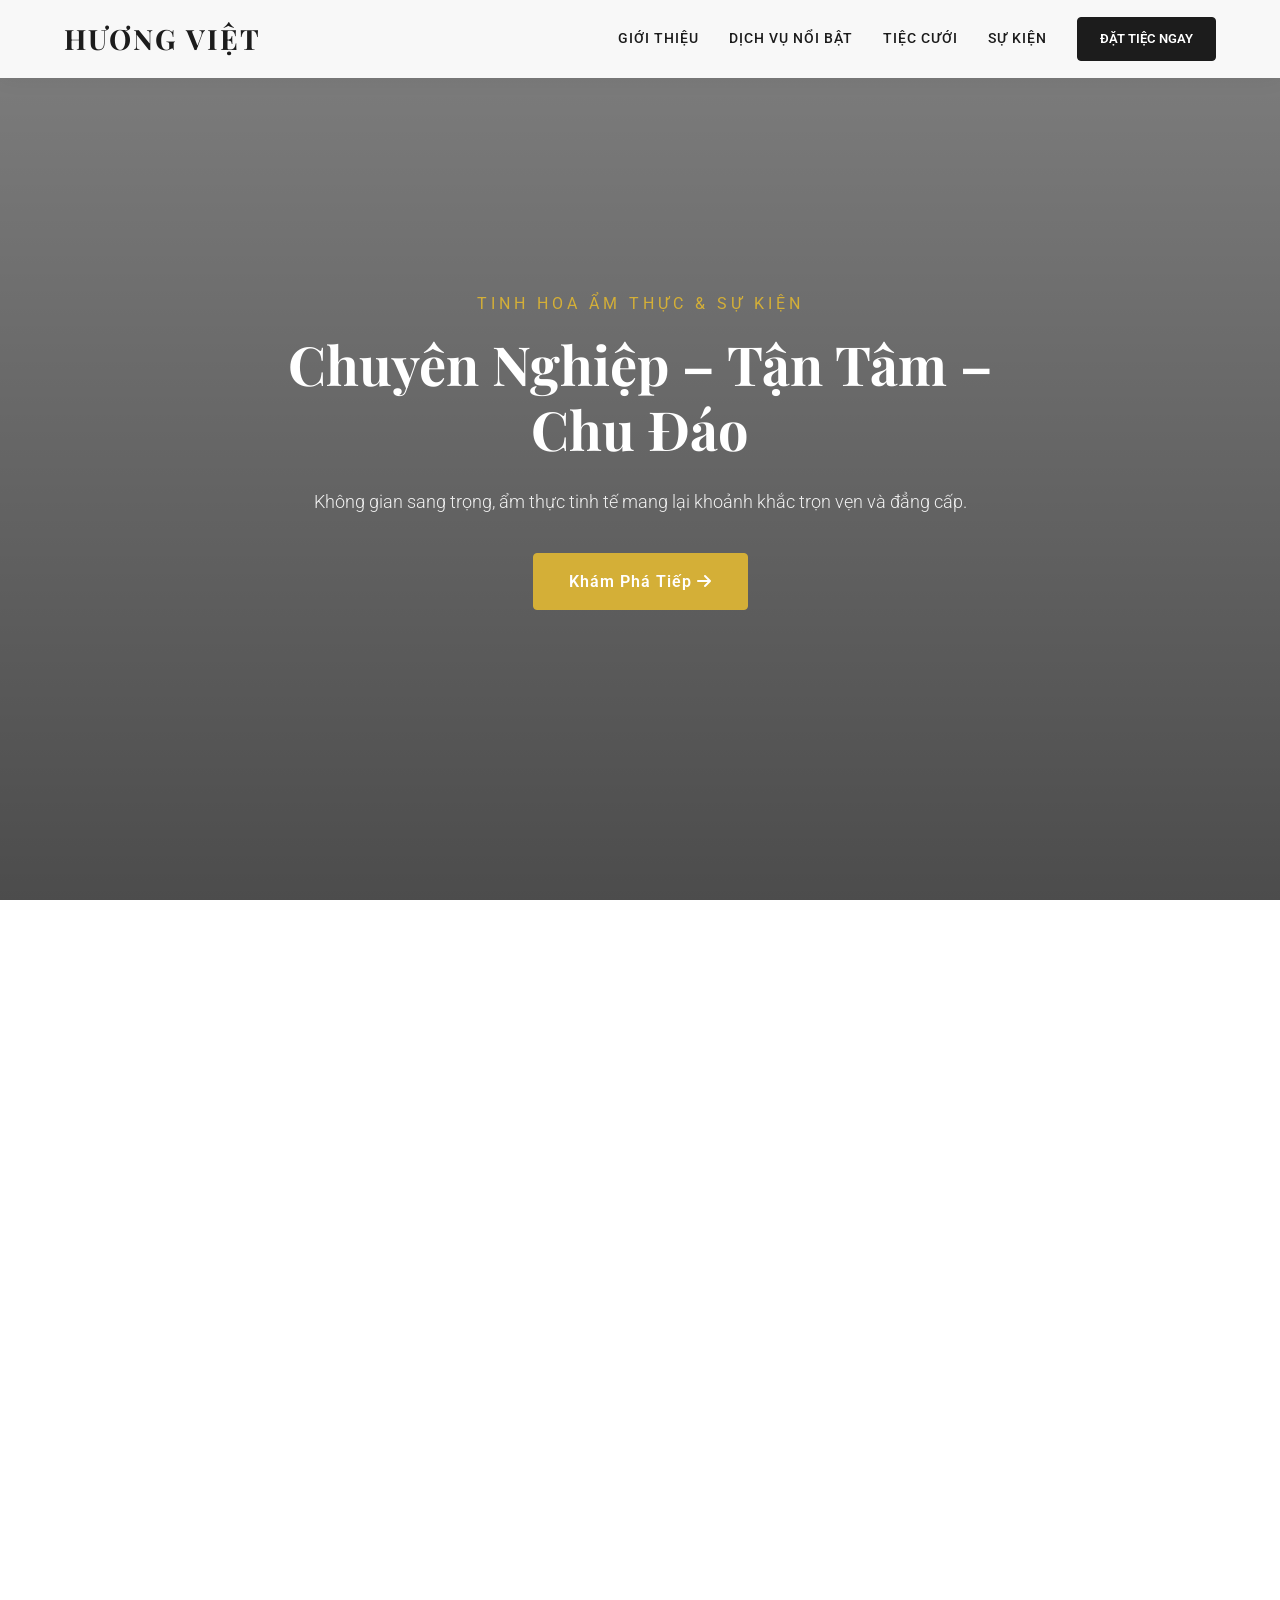
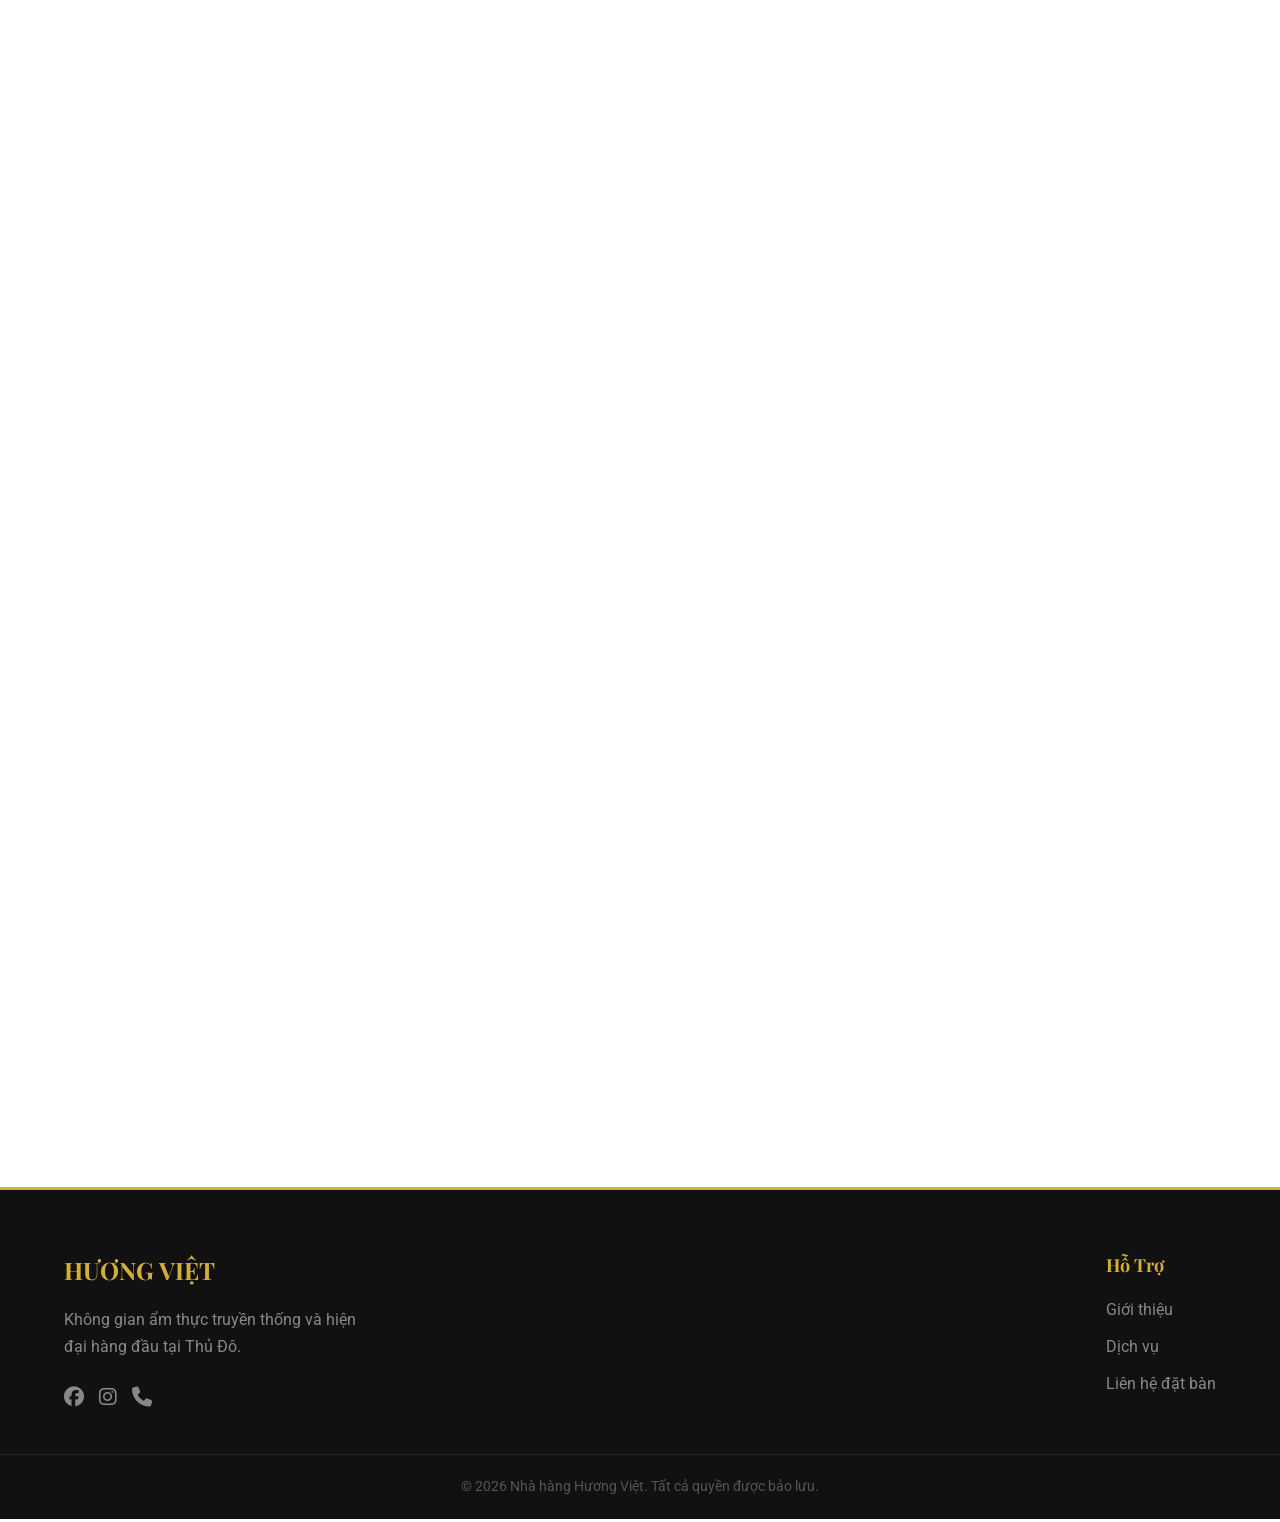
==== index.html @ 0b4b7691 "first commit" ====
<!DOCTYPE html>
<html lang="vi">
<head>
    <meta charset="UTF-8">
    <meta name="viewport" content="width=device-width, initial-scale=1.0">
    <title>Nhà Hàng Hương Việt – 22 Đỗ Đức Dục</title>
    <link rel="preconnect" href="https://fonts.googleapis.com">
    <link rel="preconnect" href="https://fonts.gstatic.com" crossorigin>
    <link href="https://fonts.googleapis.com/css2?family=Playfair+Display:ital,wght@0,400..900;1,400..900&family=Roboto:wght@300;400;500;700&display=swap" rel="stylesheet">
    <link rel="stylesheet" href="https://cdnjs.cloudflare.com/ajax/libs/font-awesome/6.4.0/css/all.min.css">
    <link rel="stylesheet" href="style.css">
</head>
<body>

    <header class="header">
        <div class="container nav-container">
            <div class="logo">
                <a href="#">HƯƠNG VIỆT</a>
            </div>
            
            <div class="menu-toggle" id="mobile-menu">
                <span class="bar"></span>
                <span class="bar"></span>
                <span class="bar"></span>
            </div>

            <nav class="navbar">
                <a href="#gioi-thieu" class="nav-link">GIỚI THIỆU</a>
                <a href="#dich-vu" class="nav-link">DỊCH VỤ NỔI BẬT</a>
                <a href="#dich-vu" class="nav-link">TIỆC CƯỚI</a>
                <a href="#dich-vu" class="nav-link">SỰ KIỆN</a>
                <a href="#lien-he" class="btn-nav">ĐẶT TIỆC NGAY</a>
            </nav>
        </div>
    </header>

    <section class="hero">
        <div class="hero-bg"></div> <div class="hero-overlay"></div>
        <div class="hero-content">
            <span class="hero-subtitle">Tinh Hoa Ẩm Thực & Sự Kiện</span>
            <h1 class="hero-title">Chuyên Nghiệp – Tận Tâm – Chu Đáo</h1>
            <p class="hero-desc">Không gian sang trọng, ẩm thực tinh tế mang lại khoảnh khắc trọn vẹn và đẳng cấp.</p>
            <a href="#lien-he" class="btn-premium">Khám Phá Tiếp <i class="fa-solid fa-arrow-right"></i></a>
        </div>
    </section>

    <section id="gioi-thieu" class="about section-padding reveal">
        <div class="container">
            <div class="about-wrapper">
                <div class="about-text">
                    <span class="section-tag">Về Chúng Tôi</span>
                    <h2>Nhà Hàng Hương Việt – 22 Đỗ Đức Dục</h2>
                    <div class="gold-divider"></div>
                    <p class="highlight-text">Với không gian sang trọng, ẩm thực tinh tế và dịch vụ chuyên nghiệp, Hương Việt là điểm đến lý tưởng cho những buổi tiệc cưới, sự kiện và hội nghị tại Hà Nội.</p>
                    <p>Chúng tôi mang đến không chỉ một bữa tiệc, mà là khoảnh khắc trọn vẹn, đẳng cấp và đáng nhớ. Hơn 5.000.000 khách hàng đã lựa chọn và hài lòng với dịch vụ tổ chức tiệc của chúng tôi.</p>
                </div>
                <div class="about-stats">
                    <div class="stat-box">
                        <h3>15+</h3>
                        <p>Năm Kinh Nghiệm</p>
                    </div>
                    <div class="stat-box">
                        <h3>5M+</h3>
                        <p>Khách Hàng Tin Tưởng</p>
                    </div>
                </div>
            </div>
        </div>
    </section>

    <section id="dich-vu" class="services section-padding reveal bg-light">
        <div class="container">
            <div class="section-header text-center">
                <span class="section-tag">Dịch vụ đẳng cấp</span>
                <h2>Dịch Vụ Nổi Bật Tại Hương Việt</h2>
                <div class="gold-divider center"></div>
            </div>

            <div class="services-grid">
                <div class="service-card">
                    <div class="card-icon"><i class="fa-solid fa-heart"></i></div>
                    <h3>TIỆC CƯỚI</h3>
                    <p>Không gian lãng mạn, trang trí sáng tạo theo xu hướng mới nhất năm 2025 cùng thực đơn phong phú làm hài lòng mọi vị khách khó tính.</p>
                </div>
                <div class="service-card">
                    <div class="card-icon"><i class="fa-solid fa-building"></i></div>
                    <h3>SỰ KIỆN HỘI NGHỊ</h3>
                    <p>Giải pháp toàn diện cho doanh nghiệp khi lựa chọn địa điểm tổ chức hội thảo, lễ ký kết, ra mắt sản phẩm hay các buổi gặp gỡ khách hàng.</p>
                </div>
                <div class="service-card">
                    <div class="card-icon"><i class="fa-solid fa-wine-glass"></i></div>
                    <h3>TIỆC CÔNG TY</h3>
                    <p>Không gian sang trọng, sức chứa linh hoạt cho tiệc tất niên, gala dinner, sinh nhật công ty hay kỷ niệm thành lập gắn kết tập thể.</p>
                </div>
                <div class="service-card">
                    <div class="card-icon"><i class="fa-solid fa-cake-candles"></i></div>
                    <h3>TIỆC SINH NHẬT</h3>
                    <p>Thiết kế phong cách riêng từ ấm cúng lãng mạn đến hoành tráng náo nhiệt, mang lại trải nghiệm vui vẻ trọn vẹn.</p>
                </div>
            </div>
        </div>
    </section>

    <section id="lien-he" class="contact section-padding reveal">
        <div class="container">
            <div class="contact-box">
                <div class="contact-info">
                    <h2>Liên Hệ Đặt Tiệc</h2>
                    <p>Hãy để lại thông tin, đội ngũ tư vấn viên của Hương Việt sẽ liên hệ lại với bạn trong vòng 5 phút để báo giá và thiết kế menu mẫu.</p>
                    <div class="info-item">
                        <i class="fa-solid fa-location-dot"></i>
                        <span>22 Đỗ Đức Dục, Mễ Trì, Từ Liêm, Hà Nội</span>
                    </div>
                    <div class="info-item">
                        <i class="fa-solid fa-phone"></i>
                        <span>0903 330 113 - 0903 303 115</span>
                    </div>
                </div>
                
                <div class="contact-form-container">
                    <form id="booking-sheet-form">
                        <div class="form-group">
                            <input type="text" id="HoTen" name="HoTen" required placeholder=" ">
                            <label for="HoTen">Họ và Tên *</label>
                        </div>
                        <div class="form-group">
                            <input type="tel" id="SoDienThoai" name="SoDienThoai" required placeholder=" ">
                            <label for="SoDienThoai">Số điện thoại *</label>
                        </div>
                        <div class="form-group">
                            <input type="email" id="Email" name="Email" placeholder=" ">
                            <label for="Email">Email liên hệ</label>
                        </div>
                        <div class="form-group">
                            <textarea id="NoiDung" name="NoiDung" rows="3" required placeholder=" "></textarea>
                            <label for="NoiDung">Nhu cầu của bạn (Loại tiệc, Số khách...)</label>
                        </div>
                        <button type="submit" class="btn-submit" id="submit-btn">
                            <span>GỬI THÔNG TIN NGAY</span>
                        </button>
                    </form>
                </div>
            </div>
        </div>
    </section>

    <footer class="footer">
        <div class="container footer-grid">
            <div class="footer-brand">
                <h3>HƯƠNG VIỆT</h3>
                <p>Không gian ẩm thực truyền thống và hiện đại hàng đầu tại Thủ Đô.</p>
                <div class="social-icons">
                    <a href="#"><i class="fa-brands fa-facebook"></i></a>
                    <a href="#"><i class="fa-brands fa-instagram"></i></a>
                    <a href="#"><i class="fa-solid fa-phone"></i></a>
                </div>
            </div>
            <div class="footer-links">
                <h4>Hỗ Trợ</h4>
                <a href="#gioi-thieu">Giới thiệu</a>
                <a href="#dich-vu">Dịch vụ</a>
                <a href="#lien-he">Liên hệ đặt bàn</a>
            </div>
        </div>
        <div class="footer-bottom text-center">
            <p>© 2026 Nhà hàng Hương Việt. Tất cả quyền được bảo lưu.</p>
        </div>
    </footer>

    <script src="script.js"></script>
</body>
</html>
---- style.css ----
/* --- Quy chuẩn biến và reset --- */
:root {
    --gold: #d4af37;
    --gold-hover: #b5952f;
    --dark: #1c1c1c;
    --dark-light: #2d2d2d;
    --gray: #666;
    --light: #fdfbf7;
    --white: #ffffff;
    --transition: all 0.4s cubic-bezier(0.25, 1, 0.5, 1);
}

* {
    margin: 0;
    padding: 0;
    box-sizing: border-box;
}

body {
    font-family: 'Roboto', sans-serif;
    color: var(--dark);
    background-color: var(--white);
    line-height: 1.7;
    overflow-x: hidden;
}

html {
    scroll-behavior: smooth;
}

h1, h2, h3, h4, .logo a {
    font-family: 'Playfair Display', serif;
    font-weight: 700;
}

.container {
    max-width: 1200px;
    margin: 0 auto;
    padding: 0 24px;
}

.section-padding { padding: 90px 0; }
.text-center { text-align: center; }
.bg-light { background-color: var(--light); }

/* --- Hiệu ứng cuộn trang mượt mà (Scroll Reveal) --- */
.reveal {
    opacity: 0;
    transform: translateY(40px);
    transition: var(--transition);
}

.reveal.active {
    opacity: 1;
    transform: translateY(0);
}

/* --- Thanh Header / Navigation --- */
.header {
    position: fixed;
    top: 0;
    left: 0;
    width: 100%;
    z-index: 1000;
    background-color: rgba(255, 255, 255, 0.95);
    box-shadow: 0 2px 20px rgba(0,0,0,0.05);
    transition: var(--transition);
    backdrop-filter: blur(5px);
}

.nav-container {
    display: flex;
    justify-content: space-between;
    align-items: center;
    padding: 15px 24px;
}

.logo a {
    font-size: 28px;
    color: var(--dark);
    text-decoration: none;
    letter-spacing: 2px;
}

.navbar {
    display: flex;
    align-items: center;
    gap: 30px;
}

.nav-link {
    text-decoration: none;
    color: var(--dark);
    font-size: 14px;
    font-weight: 500;
    letter-spacing: 1px;
    position: relative;
    padding: 5px 0;
    transition: var(--transition);
}

.nav-link::after {
    content: '';
    position: absolute;
    bottom: 0;
    left: 0;
    width: 0;
    height: 2px;
    background-color: var(--gold);
    transition: var(--transition);
}

.nav-link:hover { color: var(--gold); }
.nav-link:hover::after { width: 100%; }

.btn-nav {
    text-decoration: none;
    background-color: var(--dark);
    color: var(--white);
    padding: 10px 22px;
    font-size: 13px;
    font-weight: 600;
    border-radius: 4px;
    transition: var(--transition);
    border: 1px solid var(--dark);
}

.btn-nav:hover {
    background-color: transparent;
    color: var(--dark);
    border-color: var(--dark);
}

.menu-toggle {
    display: none;
    cursor: pointer;
}

.menu-toggle .bar {
    display: block;
    width: 25px;
    height: 3px;
    margin: 5px auto;
    transition: var(--transition);
    background-color: var(--dark);
}

/* --- Hero Banner & Hiệu ứng Zoom mặc định trên Desktop --- */
.hero {
    position: relative;
    height: 100vh;
    display: flex;
    align-items: center;
    justify-content: center;
    text-align: center;
    color: var(--white);
    overflow: hidden;
}

.hero-bg {
    position: absolute;
    top: 0; left: 0; width: 100%; height: 100%;
    background-image: url('https://images.unsplash.com/photo-1544025162-d76694265947?auto=format&fit=crop&w=1920&q=80');
    background-size: cover;
    background-position: center;
    z-index: -2;
}

.hero-overlay {
    position: absolute;
    top: 0; left: 0; width: 100%; height: 100%;
    background: linear-gradient(to bottom, rgba(0,0,0,0.5), rgba(0,0,0,0.7));
    z-index: -1;
}

.hero-content {
    max-width: 800px;
    padding: 0 20px;
}

.hero-subtitle {
    font-size: 16px;
    text-transform: uppercase;
    letter-spacing: 4px;
    color: var(--gold);
    display: inline-block;
    margin-bottom: 15px;
}

.hero-title {
    font-size: 54px;
    margin-bottom: 25px;
    line-height: 1.2;
}

.hero-desc {
    font-size: 18px;
    font-weight: 300;
    margin-bottom: 35px;
    opacity: 0.9;
}

.btn-premium {
    display: inline-block;
    padding: 14px 35px;
    background-color: var(--gold);
    color: var(--white);
    text-decoration: none;
    font-weight: 600;
    letter-spacing: 1px;
    border-radius: 4px;
    transition: var(--transition);
    border: 1px solid var(--gold);
}

.btn-premium:hover {
    background-color: transparent;
    color: var(--gold);
    transform: translateY(-3px);
}

/* --- Các thành phần trang trí chung --- */
.section-tag {
    font-size: 13px;
    color: var(--gold);
    text-transform: uppercase;
    letter-spacing: 3px;
    font-weight: 600;
    display: block;
    margin-bottom: 10px;
}

.gold-divider {
    width: 60px;
    height: 3px;
    background-color: var(--gold);
    margin: 20px 0;
}

.gold-divider.center { margin: 20px auto; }

/* --- Section Giới Thiệu (About) --- */
.about-wrapper {
    display: flex;
    align-items: center;
    gap: 60px;
}

.about-text { flex: 1; }
.about-text h2 { font-size: 38px; color: var(--dark); }
.highlight-text { font-size: 18px; font-weight: 500; color: var(--dark-light); margin-bottom: 15px; }

.about-stats {
    display: flex;
    gap: 30px;
}

.stat-box {
    background-color: var(--light);
    border: 1px solid rgba(212,175,55,0.2);
    padding: 40px 30px;
    text-align: center;
    border-radius: 4px;
    min-width: 180px;
    transition: var(--transition);
}

.stat-box:hover {
    border-color: var(--gold);
    background-color: var(--white);
    box-shadow: 0 10px 30px rgba(0,0,0,0.05);
}

.stat-box h3 { font-size: 45px; color: var(--gold); margin-bottom: 5px; }

/* --- Section Dịch vụ (Services) --- */
.services-grid {
    display: grid;
    grid-template-columns: repeat(auto-fit, minmax(260px, 1fr));
    gap: 30px;
    margin-top: 50px;
}

.service-card {
    background-color: var(--white);
    padding: 40px 30px;
    border-radius: 6px;
    box-shadow: 0 5px 20px rgba(0,0,0,0.02);
    border: 1px solid #f1f1f1;
    transition: var(--transition);
    position: relative;
    top: 0;
}

.service-card:hover {
    top: -10px;
    box-shadow: 0 15px 40px rgba(0,0,0,0.08);
    border-color: rgba(212,175,55,0.3);
}

.card-icon {
    font-size: 35px;
    color: var(--gold);
    margin-bottom: 20px;
}

.service-card h3 { font-size: 20px; margin-bottom: 15px; letter-spacing: 1px; }
.service-card p { color: var(--gray); font-size: 15px; }

/* --- Section Liên Hệ & Form Form Đẹp --- */
.contact-box {
    display: grid;
    grid-template-columns: 1fr 1.2fr;
    background-color: var(--dark);
    color: var(--white);
    border-radius: 8px;
    overflow: hidden;
    box-shadow: 0 20px 50px rgba(0,0,0,0.15);
}

.contact-info {
    padding: 60px;
    background-image: linear-gradient(135deg, rgba(0,0,0,0.2), rgba(0,0,0,0.4));
    border-right: 1px solid rgba(255,255,255,0.05);
}

.contact-info h2 { font-size: 36px; margin-bottom: 20px; color: var(--gold); }
.contact-info p { color: #ccc; margin-bottom: 40px; }

.info-item {
    display: flex;
    align-items: center;
    gap: 20px;
    margin-bottom: 25px;
}

.info-item i { font-size: 20px; color: var(--gold); }

.contact-form-container { padding: 60px; background-color: #242424; }

/* Form hiệu ứng floating label */
.form-group {
    position: relative;
    margin-bottom: 30px;
}

.form-group input, .form-group textarea {
    width: 100%;
    padding: 12px 0;
    background: transparent;
    border: none;
    border-bottom: 1px solid #555;
    color: var(--white);
    font-size: 16px;
    outline: none;
    transition: var(--transition);
}

.form-group label {
    position: absolute;
    top: 12px; left: 0;
    color: #888;
    pointer-events: none;
    transition: var(--transition);
}

.form-group input:focus, .form-group textarea:focus {
    border-bottom-color: var(--gold);
}

/* Trạng thái dữ liệu đã nhập giữ nguyên label ở trên */
.form-group input:focus ~ label, .form-group input:not(:placeholder-shown) ~ label,
.form-group textarea:focus ~ label, .form-group textarea:not(:placeholder-shown) ~ label {
    top: -12px;
    font-size: 12px;
    color: var(--gold);
}

.btn-submit {
    width: 100%;
    padding: 15px;
    background-color: var(--gold);
    border: none;
    color: var(--white);
    font-weight: 700;
    letter-spacing: 1px;
    cursor: pointer;
    border-radius: 4px;
    transition: var(--transition);
}

.btn-submit:hover { background-color: var(--gold-hover); }

/* --- Footer --- */
.footer { background-color: #111; color: #fff; padding: 60px 0 20px; border-top: 3px solid var(--gold); }
.footer-grid { display: flex; justify-content: space-between; flex-wrap: wrap; gap: 40px; }
.footer-brand h3 { font-size: 24px; color: var(--gold); margin-bottom: 15px; }
.footer-brand p { color: #888; max-width: 300px; }
.social-icons { display: flex; gap: 15px; margin-top: 20px; }
.social-icons a { color: #888; font-size: 20px; transition: var(--transition); }
.social-icons a:hover { color: var(--gold); }
.footer-links h4 { font-size: 18px; margin-bottom: 15px; color: var(--gold); }
.footer-links a { display: block; color: #888; text-decoration: none; margin-bottom: 10px; transition: var(--transition); }
.footer-links a:hover { color: var(--white); padding-left: 5px; }
.footer-bottom { margin-top: 40px; padding-top: 20px; border-top: 1px solid #222; color: #555; font-size: 14px; }


/* ==========================================================================
   XỬ LÝ ĐỘC QUYỀN TRÊN GIAO DIỆN ĐIỆN THOẠI/MÁY TÍNH BẢNG (MAX-WIDTH: 1000PX)
   ========================================================================== */
@media (max-width: 1000px) {
    /* --- Kích hoạt Hiệu ứng Zoom-in (Ken Burns) cho Ảnh nền Hero --- */
    .hero-bg {
        animation: mobileKenBurns 12s ease-in-out infinite alternate;
        transform-origin: center center;
    }

    @keyframes mobileKenBurns {
        0% {
            transform: scale(1);
        }
        100% {
            transform: scale(1.18); /* Room-in mượt mà lên 18% */
        }
    }

    /* --- Responsive cấu trúc các Section --- */
    .hero-title { font-size: 38px; }
    .about-wrapper { flex-direction: column; gap: 40px; }
    .about-stats { width: 100%; justify-content: center; }
    .contact-box { grid-template-columns: 1fr; }
    .contact-info { padding: 40px; }
    .contact-form-container { padding: 40px; }

    /* --- Hệ thống Menu Mobile trượt ra linh hoạt --- */
    .menu-toggle { display: block; z-index: 1010; }
    
    /* Chuyển đổi nút thành dấu X khi kích hoạt menu */
    .menu-toggle.is-active .bar:nth-child(2) { opacity: 0; }
    .menu-toggle.is-active .bar:nth-child(1) { transform: translateY(8px) rotate(45deg); }
    .menu-toggle.is-active .bar:nth-child(3) { transform: translateY(-8px) rotate(-45deg); }

    .navbar {
        position: fixed;
        top: 0;
        right: -100%; /* Giấu menu sang phải màn hình */
        height: 100vh;
        width: 75%;
        max-width: 300px;
        background-color: var(--white);
        flex-direction: column;
        justify-content: center;
        box-shadow: -5px 0 30px rgba(0,0,0,0.1);
        transition: 0.5s cubic-bezier(0.25, 1, 0.5, 1);
        z-index: 1005;
    }

    .navbar.active {
        right: 0; /* Đẩy menu trượt vào trong màn hình */
    }

    .nav-link { font-size: 16px; width: 100%; text-align: center; padding: 15px 0; }
    .btn-nav { width: 80%; text-align: center; margin-top: 20px; }
}
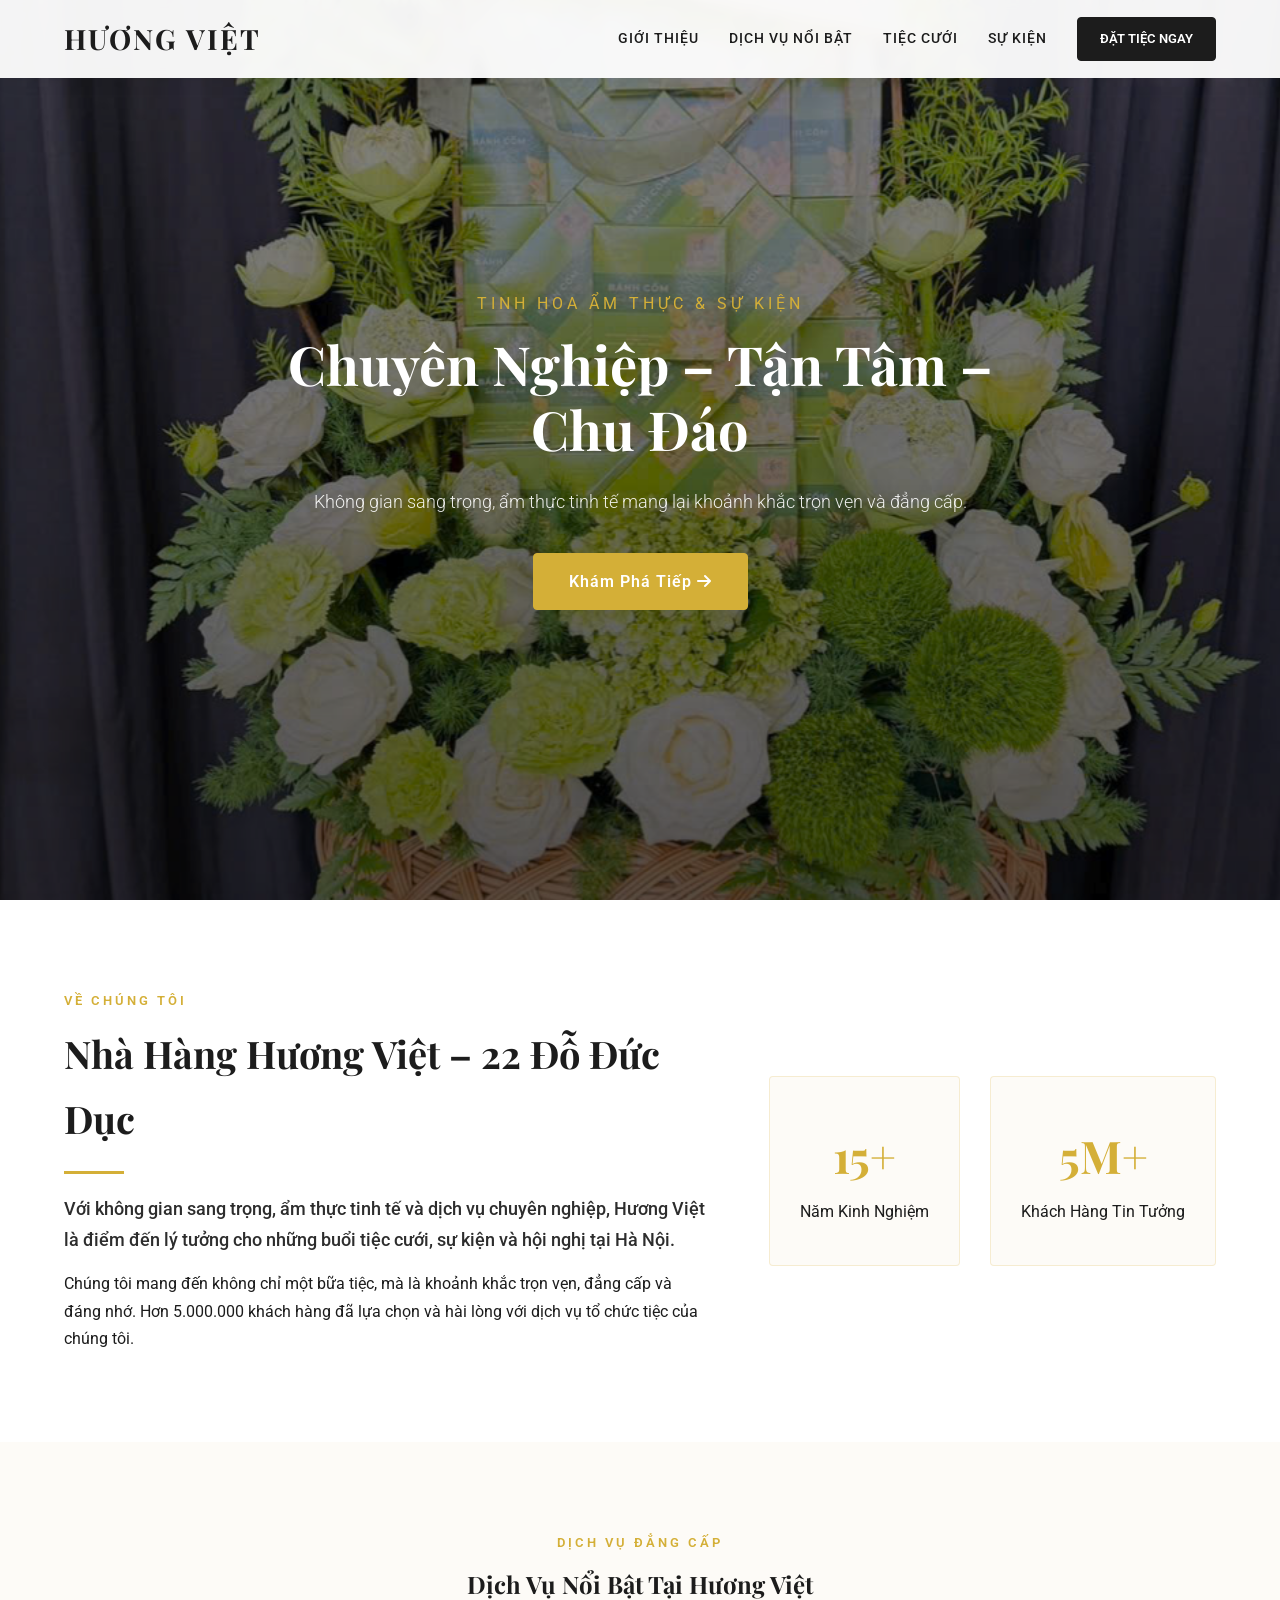
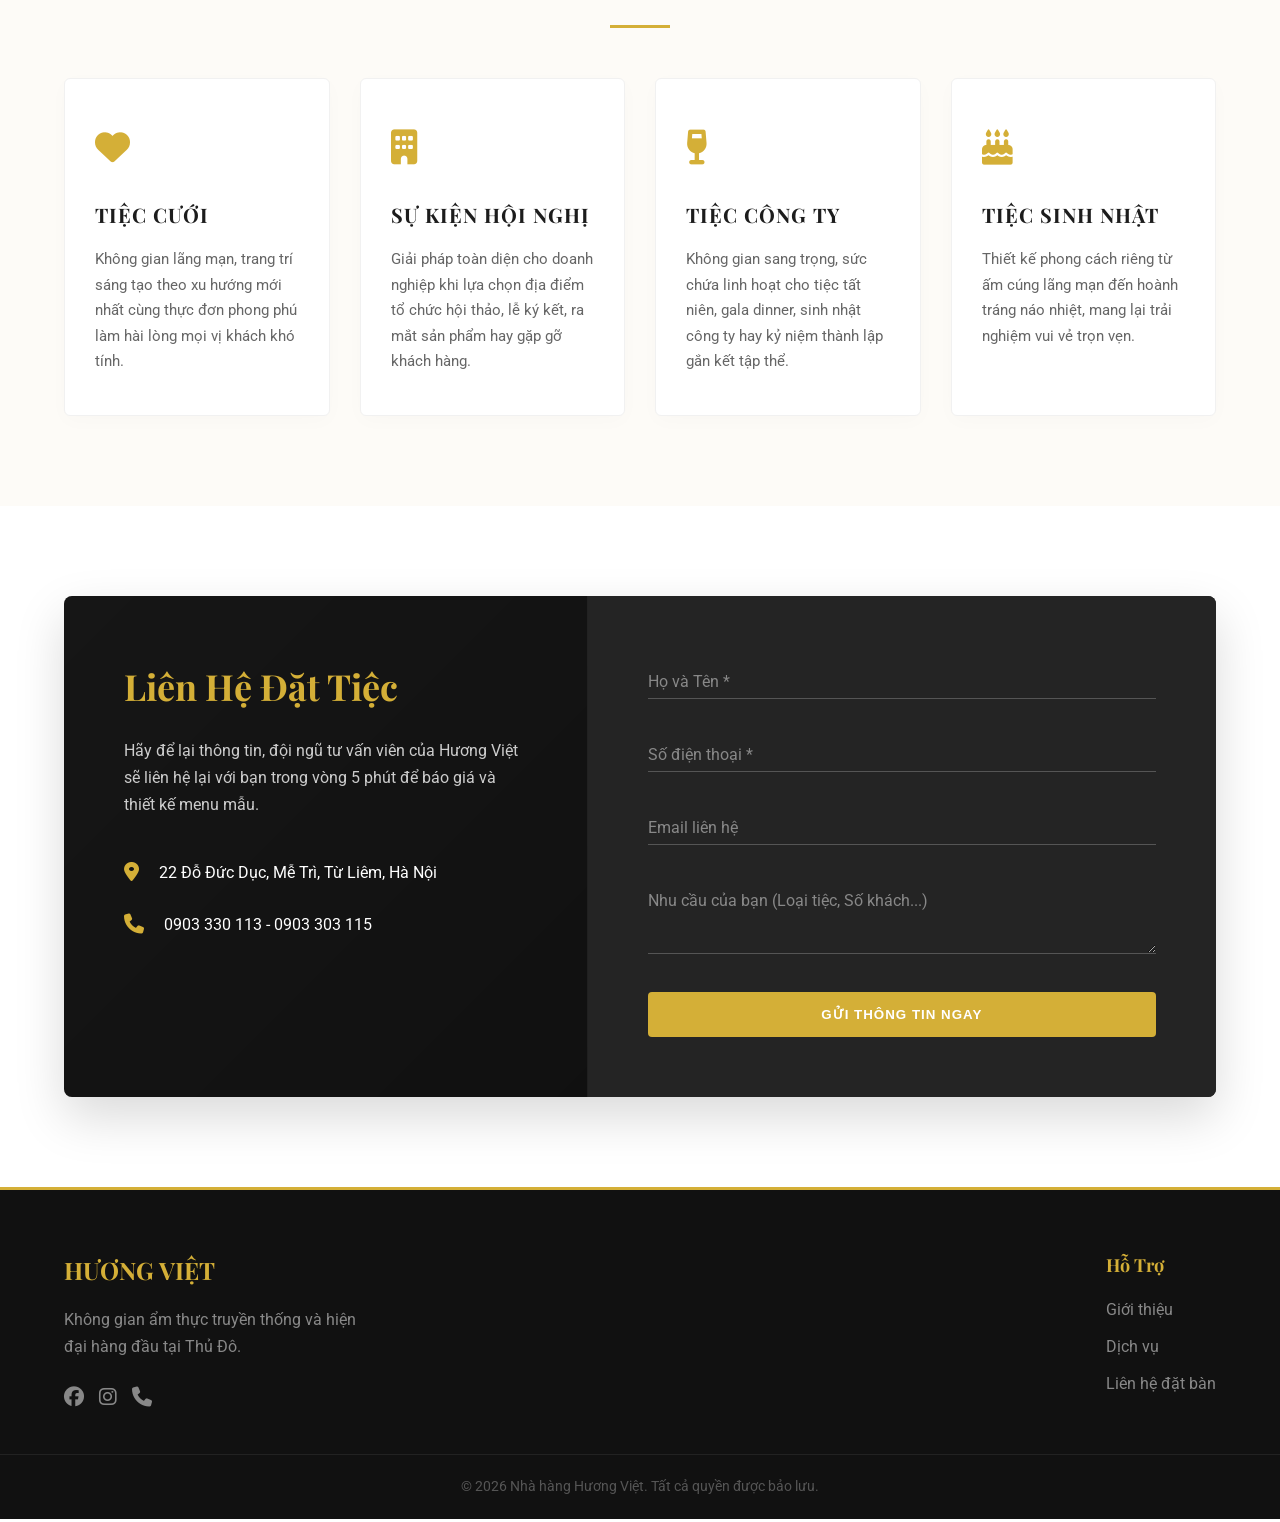
==== commit 43dd922e: "chưa ổn cái đoạn effect zoom in và chuyển ảnh" ====
--- a/index.html
+++ b/index.html
@@ -35,7 +35,9 @@
     </header>
 
     <section class="hero">
-        <div class="hero-bg"></div> <div class="hero-overlay"></div>
+        <div class="hero-slider" id="hero-slider"></div>
+        
+        <div class="hero-overlay"></div>
         <div class="hero-content">
             <span class="hero-subtitle">Tinh Hoa Ẩm Thực & Sự Kiện</span>
             <h1 class="hero-title">Chuyên Nghiệp – Tận Tâm – Chu Đáo</h1>
@@ -80,12 +82,12 @@
                 <div class="service-card">
                     <div class="card-icon"><i class="fa-solid fa-heart"></i></div>
                     <h3>TIỆC CƯỚI</h3>
-                    <p>Không gian lãng mạn, trang trí sáng tạo theo xu hướng mới nhất năm 2025 cùng thực đơn phong phú làm hài lòng mọi vị khách khó tính.</p>
+                    <p>Không gian lãng mạn, trang trí sáng tạo theo xu hướng mới nhất cùng thực đơn phong phú làm hài lòng mọi vị khách khó tính.</p>
                 </div>
                 <div class="service-card">
                     <div class="card-icon"><i class="fa-solid fa-building"></i></div>
                     <h3>SỰ KIỆN HỘI NGHỊ</h3>
-                    <p>Giải pháp toàn diện cho doanh nghiệp khi lựa chọn địa điểm tổ chức hội thảo, lễ ký kết, ra mắt sản phẩm hay các buổi gặp gỡ khách hàng.</p>
+                    <p>Giải pháp toàn diện cho doanh nghiệp khi lựa chọn địa điểm tổ chức hội thảo, lễ ký kết, ra mắt sản phẩm hay gặp gỡ khách hàng.</p>
                 </div>
                 <div class="service-card">
                     <div class="card-icon"><i class="fa-solid fa-wine-glass"></i></div>
--- a/style.css
+++ b/style.css
@@ -145,7 +145,7 @@
     background-color: var(--dark);
 }
 
-/* --- Hero Banner & Hiệu ứng Zoom mặc định trên Desktop --- */
+/* --- HỆ THỐNG BANNER SLIDESHOW ZOOM-IN (ÁP DỤNG ĐỒNG BỘ PC & MOBILE) --- */
 .hero {
     position: relative;
     height: 100vh;
@@ -157,25 +157,51 @@
     overflow: hidden;
 }
 
-.hero-bg {
+.hero-slider {
     position: absolute;
-    top: 0; left: 0; width: 100%; height: 100%;
-    background-image: url('https://images.unsplash.com/photo-1544025162-d76694265947?auto=format&fit=crop&w=1920&q=80');
+    top: 0; left: 0;
+    width: 100%; height: 100%;
+    z-index: -2;
+}
+
+.hero-slide {
+    position: absolute;
+    top: 0; left: 0;
+    width: 100%; height: 100%;
     background-size: cover;
     background-position: center;
-    z-index: -2;
+    opacity: 0;
+    /* Hiệu ứng mờ chồng giữa ảnh cũ và ảnh mới cực mượt */
+    transition: opacity 1.8s ease-in-out; 
+}
+
+/* Khi slide được kích hoạt active */
+.hero-slide.active {
+    opacity: 1;
+    /* Chạy zoom từ 1 đến 1.18 rồi kết thúc bằng lệnh 'forwards' để giữ nguyên, ko zoom-out giật lùi */
+    animation: continuousKenBurns 7.5s ease-in-out forwards;
+}
+
+@keyframes continuousKenBurns {
+    0% {
+        transform: scale(1);
+    }
+    100% {
+        transform: scale(1.18); /* Tốc độ giữ nguyên phóng to chuẩn mẫu */
+    }
 }
 
 .hero-overlay {
     position: absolute;
     top: 0; left: 0; width: 100%; height: 100%;
-    background: linear-gradient(to bottom, rgba(0,0,0,0.5), rgba(0,0,0,0.7));
+    background: linear-gradient(to bottom, rgba(0,0,0,0.45), rgba(0,0,0,0.65));
     z-index: -1;
 }
 
 .hero-content {
     max-width: 800px;
     padding: 0 20px;
+    z-index: 2;
 }
 
 .hero-subtitle {
@@ -236,7 +262,6 @@
     background-color: var(--gold);
     margin: 20px 0;
 }
-
 .gold-divider.center { margin: 20px auto; }
 
 /* --- Section Giới Thiệu (About) --- */
@@ -245,16 +270,11 @@
     align-items: center;
     gap: 60px;
 }
-
 .about-text { flex: 1; }
 .about-text h2 { font-size: 38px; color: var(--dark); }
 .highlight-text { font-size: 18px; font-weight: 500; color: var(--dark-light); margin-bottom: 15px; }
 
-.about-stats {
-    display: flex;
-    gap: 30px;
-}
-
+.about-stats { display: flex; gap: 30px; }
 .stat-box {
     background-color: var(--light);
     border: 1px solid rgba(212,175,55,0.2);
@@ -264,13 +284,11 @@
     min-width: 180px;
     transition: var(--transition);
 }
-
 .stat-box:hover {
     border-color: var(--gold);
     background-color: var(--white);
     box-shadow: 0 10px 30px rgba(0,0,0,0.05);
 }
-
 .stat-box h3 { font-size: 45px; color: var(--gold); margin-bottom: 5px; }
 
 /* --- Section Dịch vụ (Services) --- */
@@ -280,7 +298,6 @@
     gap: 30px;
     margin-top: 50px;
 }
-
 .service-card {
     background-color: var(--white);
     padding: 40px 30px;
@@ -291,23 +308,16 @@
     position: relative;
     top: 0;
 }
-
 .service-card:hover {
     top: -10px;
     box-shadow: 0 15px 40px rgba(0,0,0,0.08);
     border-color: rgba(212,175,55,0.3);
 }
-
-.card-icon {
-    font-size: 35px;
-    color: var(--gold);
-    margin-bottom: 20px;
-}
-
+.card-icon { font-size: 35px; color: var(--gold); margin-bottom: 20px; }
 .service-card h3 { font-size: 20px; margin-bottom: 15px; letter-spacing: 1px; }
 .service-card p { color: var(--gray); font-size: 15px; }
 
-/* --- Section Liên Hệ & Form Form Đẹp --- */
+/* --- Section Liên Hệ & Form Form --- */
 .contact-box {
     display: grid;
     grid-template-columns: 1fr 1.2fr;
@@ -317,33 +327,22 @@
     overflow: hidden;
     box-shadow: 0 20px 50px rgba(0,0,0,0.15);
 }
-
 .contact-info {
     padding: 60px;
     background-image: linear-gradient(135deg, rgba(0,0,0,0.2), rgba(0,0,0,0.4));
     border-right: 1px solid rgba(255,255,255,0.05);
 }
-
 .contact-info h2 { font-size: 36px; margin-bottom: 20px; color: var(--gold); }
 .contact-info p { color: #ccc; margin-bottom: 40px; }
-
-.info-item {
-    display: flex;
-    align-items: center;
-    gap: 20px;
-    margin-bottom: 25px;
-}
-
+.info-item { display: flex; align-items: center; gap: 20px; margin-bottom: 25px; }
 .info-item i { font-size: 20px; color: var(--gold); }
 
 .contact-form-container { padding: 60px; background-color: #242424; }
 
-/* Form hiệu ứng floating label */
 .form-group {
     position: relative;
     margin-bottom: 30px;
 }
-
 .form-group input, .form-group textarea {
     width: 100%;
     padding: 12px 0;
@@ -355,7 +354,6 @@
     outline: none;
     transition: var(--transition);
 }
-
 .form-group label {
     position: absolute;
     top: 12px; left: 0;
@@ -363,12 +361,7 @@
     pointer-events: none;
     transition: var(--transition);
 }
-
-.form-group input:focus, .form-group textarea:focus {
-    border-bottom-color: var(--gold);
-}
-
-/* Trạng thái dữ liệu đã nhập giữ nguyên label ở trên */
+.form-group input:focus, .form-group textarea:focus { border-bottom-color: var(--gold); }
 .form-group input:focus ~ label, .form-group input:not(:placeholder-shown) ~ label,
 .form-group textarea:focus ~ label, .form-group textarea:not(:placeholder-shown) ~ label {
     top: -12px;
@@ -388,7 +381,6 @@
     border-radius: 4px;
     transition: var(--transition);
 }
-
 .btn-submit:hover { background-color: var(--gold-hover); }
 
 /* --- Footer --- */
@@ -404,27 +396,8 @@
 .footer-links a:hover { color: var(--white); padding-left: 5px; }
 .footer-bottom { margin-top: 40px; padding-top: 20px; border-top: 1px solid #222; color: #555; font-size: 14px; }
 
-
-/* ==========================================================================
-   XỬ LÝ ĐỘC QUYỀN TRÊN GIAO DIỆN ĐIỆN THOẠI/MÁY TÍNH BẢNG (MAX-WIDTH: 1000PX)
-   ========================================================================== */
+/* --- Reponsive Tablet / Mobile --- */
 @media (max-width: 1000px) {
-    /* --- Kích hoạt Hiệu ứng Zoom-in (Ken Burns) cho Ảnh nền Hero --- */
-    .hero-bg {
-        animation: mobileKenBurns 12s ease-in-out infinite alternate;
-        transform-origin: center center;
-    }
-
-    @keyframes mobileKenBurns {
-        0% {
-            transform: scale(1);
-        }
-        100% {
-            transform: scale(1.18); /* Room-in mượt mà lên 18% */
-        }
-    }
-
-    /* --- Responsive cấu trúc các Section --- */
     .hero-title { font-size: 38px; }
     .about-wrapper { flex-direction: column; gap: 40px; }
     .about-stats { width: 100%; justify-content: center; }
@@ -432,21 +405,15 @@
     .contact-info { padding: 40px; }
     .contact-form-container { padding: 40px; }
 
-    /* --- Hệ thống Menu Mobile trượt ra linh hoạt --- */
     .menu-toggle { display: block; z-index: 1010; }
-    
-    /* Chuyển đổi nút thành dấu X khi kích hoạt menu */
     .menu-toggle.is-active .bar:nth-child(2) { opacity: 0; }
     .menu-toggle.is-active .bar:nth-child(1) { transform: translateY(8px) rotate(45deg); }
     .menu-toggle.is-active .bar:nth-child(3) { transform: translateY(-8px) rotate(-45deg); }
 
     .navbar {
         position: fixed;
-        top: 0;
-        right: -100%; /* Giấu menu sang phải màn hình */
-        height: 100vh;
-        width: 75%;
-        max-width: 300px;
+        top: 0; right: -100%;
+        height: 100vh; width: 75%; max-width: 300px;
         background-color: var(--white);
         flex-direction: column;
         justify-content: center;
@@ -454,11 +421,7 @@
         transition: 0.5s cubic-bezier(0.25, 1, 0.5, 1);
         z-index: 1005;
     }
-
-    .navbar.active {
-        right: 0; /* Đẩy menu trượt vào trong màn hình */
-    }
-
+    .navbar.active { right: 0; }
     .nav-link { font-size: 16px; width: 100%; text-align: center; padding: 15px 0; }
     .btn-nav { width: 80%; text-align: center; margin-top: 20px; }
 }
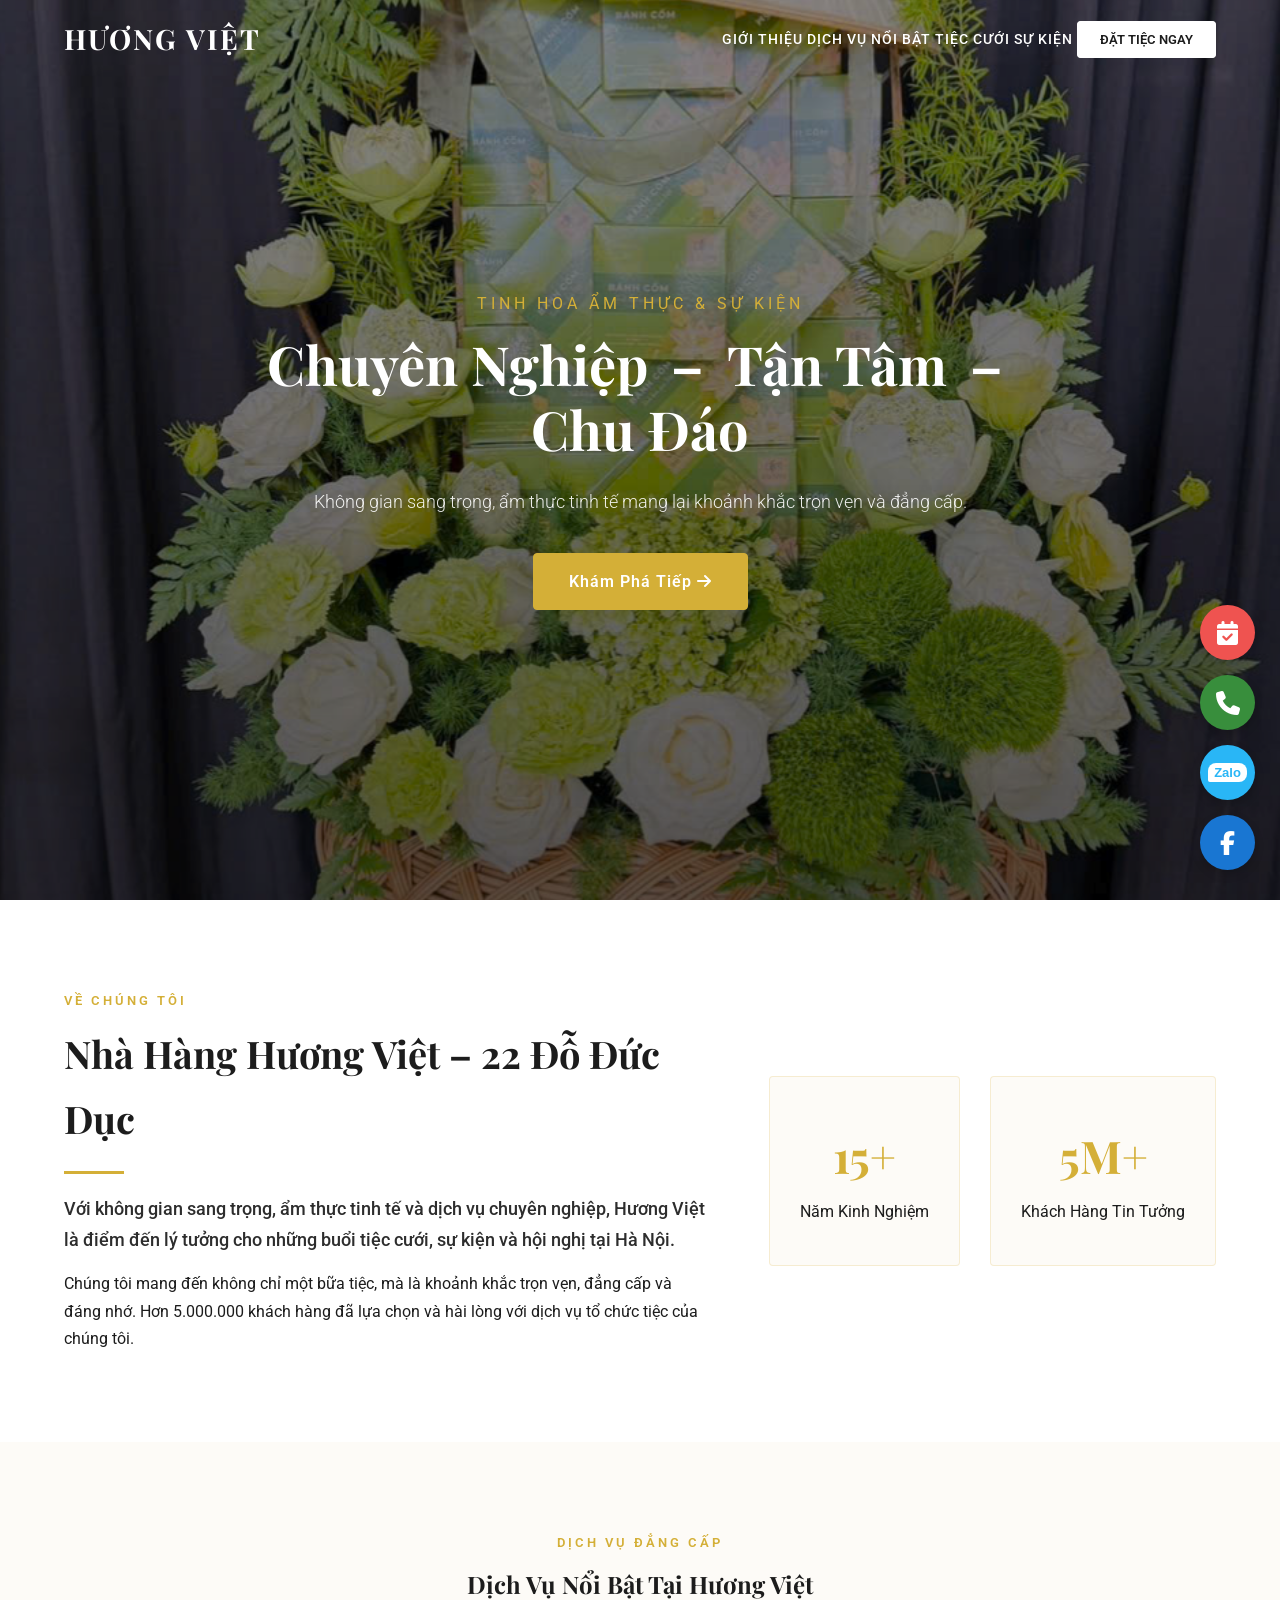
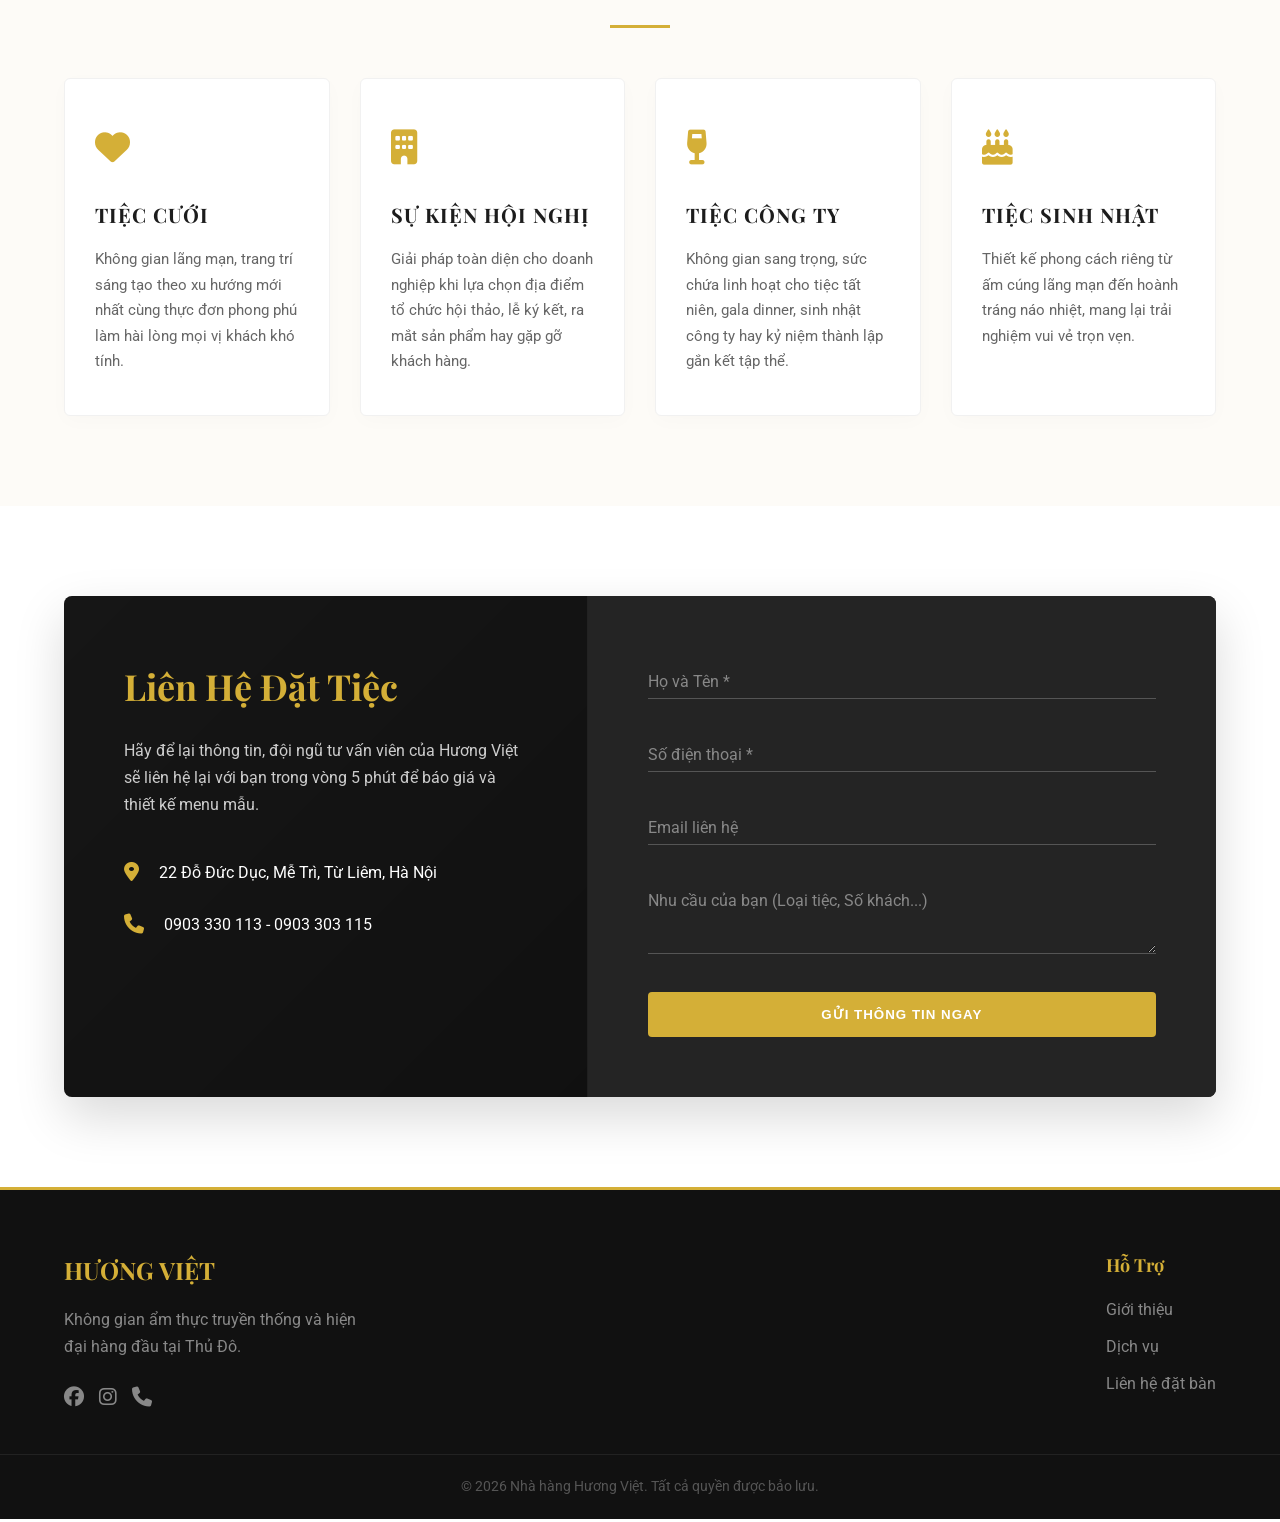
==== commit 09d0cb87: "animation p1" ====
--- a/index.html
+++ b/index.html
@@ -12,7 +12,7 @@
 </head>
 <body>
 
-    <header class="header">
+    <header class="header" id="main-header">
         <div class="container nav-container">
             <div class="logo">
                 <a href="#">HƯƠNG VIỆT</a>
@@ -40,7 +40,13 @@
         <div class="hero-overlay"></div>
         <div class="hero-content">
             <span class="hero-subtitle">Tinh Hoa Ẩm Thực & Sự Kiện</span>
-            <h1 class="hero-title">Chuyên Nghiệp – Tận Tâm – Chu Đáo</h1>
+            <h1 class="hero-title" id="animated-title">
+                <span class="slide-up-item">Chuyên Nghiệp</span>
+                <span class="slide-up-separator">–</span>
+                <span class="slide-up-item">Tận Tâm</span>
+                <span class="slide-up-separator">–</span>
+                <span class="slide-up-item">Chu Đáo</span>
+            </h1>
             <p class="hero-desc">Không gian sang trọng, ẩm thực tinh tế mang lại khoảnh khắc trọn vẹn và đẳng cấp.</p>
             <a href="#lien-he" class="btn-premium">Khám Phá Tiếp <i class="fa-solid fa-arrow-right"></i></a>
         </div>
@@ -169,6 +175,22 @@
         </div>
     </footer>
 
+    <!-- Khối 4 nút nổi (Floating Buttons) -->
+    <div class="floating-buttons">
+        <div class="float-btn btn-booking" data-tooltip="Đặt bàn">
+            <i class="fa-solid fa-calendar-check"></i>
+        </div>
+        <div class="float-btn btn-call" data-tooltip="Gọi điện">
+            <i class="fa-solid fa-phone"></i>
+        </div>
+        <div class="float-btn btn-zalo" data-tooltip="Zalo">
+            <span class="zalo-text">Zalo</span>
+        </div>
+        <div class="float-btn btn-fb" data-tooltip="Facebook">
+            <i class="fa-brands fa-facebook-f"></i>
+        </div>
+    </div>
+
     <script src="script.js"></script>
 </body>
 </html>
--- a/style.css
+++ b/style.css
@@ -55,16 +55,22 @@
     transform: translateY(0);
 }
 
-/* --- Thanh Header / Navigation --- */
+/* --- Thanh Header / Navigation (Đã sửa thành Trong suốt) --- */
 .header {
     position: fixed;
     top: 0;
     left: 0;
     width: 100%;
     z-index: 1000;
+    background-color: transparent; /* Ban đầu trong suốt */
+    box-shadow: none; /* Bỏ shadow ban đầu */
+    transition: var(--transition);
+}
+
+/* Khi cuộn trang sẽ thêm class .scrolled */
+.header.scrolled {
     background-color: rgba(255, 255, 255, 0.95);
     box-shadow: 0 2px 20px rgba(0,0,0,0.05);
-    transition: var(--transition);
     backdrop-filter: blur(5px);
 }
 
@@ -75,28 +81,29 @@
     padding: 15px 24px;
 }
 
+/* Màu chữ mặc định (trong suốt) là Trắng */
+.logo a, .nav-link {
+    color: var(--white);
+    text-decoration: none;
+    transition: var(--transition);
+}
+
 .logo a {
     font-size: 28px;
-    color: var(--dark);
-    text-decoration: none;
     letter-spacing: 2px;
 }
 
-.navbar {
-    display: flex;
-    align-items: center;
-    gap: 30px;
-}
-
 .nav-link {
-    text-decoration: none;
-    color: var(--dark);
     font-size: 14px;
     font-weight: 500;
     letter-spacing: 1px;
     position: relative;
     padding: 5px 0;
-    transition: var(--transition);
+}
+
+/* Đổi màu chữ sang tối khi header cuộn */
+.header.scrolled .logo a, .header.scrolled .nav-link {
+    color: var(--dark);
 }
 
 .nav-link::after {
@@ -111,24 +118,34 @@
 }
 
 .nav-link:hover { color: var(--gold); }
+.header.scrolled .nav-link:hover { color: var(--gold); }
 .nav-link:hover::after { width: 100%; }
 
+/* Nút đặt tiệc trên Menu */
 .btn-nav {
     text-decoration: none;
-    background-color: var(--dark);
-    color: var(--white);
+    background-color: var(--white);
+    color: var(--dark);
     padding: 10px 22px;
     font-size: 13px;
     font-weight: 600;
     border-radius: 4px;
     transition: var(--transition);
-    border: 1px solid var(--dark);
+    border: 1px solid var(--white);
+}
+.header.scrolled .btn-nav {
+    background-color: var(--dark);
+    color: var(--white);
+    border-color: var(--dark);
 }
 
 .btn-nav:hover {
     background-color: transparent;
+    color: var(--white);
+}
+.header.scrolled .btn-nav:hover {
+    background-color: transparent;
     color: var(--dark);
-    border-color: var(--dark);
 }
 
 .menu-toggle {
@@ -142,10 +159,13 @@
     height: 3px;
     margin: 5px auto;
     transition: var(--transition);
+    background-color: var(--white);
+}
+.header.scrolled .menu-toggle .bar {
     background-color: var(--dark);
 }
 
-/* --- HỆ THỐNG BANNER SLIDESHOW ZOOM-IN (ÁP DỤNG ĐỒNG BỘ PC & MOBILE) --- */
+/* --- HỆ THỐNG BANNER SLIDESHOW ZOOM-IN --- */
 .hero {
     position: relative;
     height: 100vh;
@@ -171,24 +191,17 @@
     background-size: cover;
     background-position: center;
     opacity: 0;
-    /* Hiệu ứng mờ chồng giữa ảnh cũ và ảnh mới cực mượt */
     transition: opacity 1.8s ease-in-out; 
 }
 
-/* Khi slide được kích hoạt active */
 .hero-slide.active {
     opacity: 1;
-    /* Chạy zoom từ 1 đến 1.18 rồi kết thúc bằng lệnh 'forwards' để giữ nguyên, ko zoom-out giật lùi */
     animation: continuousKenBurns 7.5s ease-in-out forwards;
 }
 
 @keyframes continuousKenBurns {
-    0% {
-        transform: scale(1);
-    }
-    100% {
-        transform: scale(1.18); /* Tốc độ giữ nguyên phóng to chuẩn mẫu */
-    }
+    0% { transform: scale(1); }
+    100% { transform: scale(1.18); }
 }
 
 .hero-overlay {
@@ -217,6 +230,37 @@
     font-size: 54px;
     margin-bottom: 25px;
     line-height: 1.2;
+}
+
+/* --- Hiệu ứng chữ chạy lên từ dưới (Hero Animation) --- */
+.slide-up-item, .slide-up-separator {
+    display: inline-block;
+    opacity: 0; /* Mặc định ẩn */
+    transform: translateY(30px);
+}
+
+.slide-up-separator {
+    margin: 0 10px;
+}
+
+/* Khi có class animate (được thêm bằng JS) thì mới chạy */
+.hero-title.animate .slide-up-item, 
+.hero-title.animate .slide-up-separator {
+    animation: slideUpFade 0.6s ease forwards;
+}
+
+/* Độ trễ của từng cụm từ */
+.hero-title.animate .slide-up-item:nth-child(1) { animation-delay: 0.1s; }
+.hero-title.animate .slide-up-separator:nth-child(2) { animation-delay: 0.2s; }
+.hero-title.animate .slide-up-item:nth-child(3) { animation-delay: 0.3s; }
+.hero-title.animate .slide-up-separator:nth-child(4) { animation-delay: 0.4s; }
+.hero-title.animate .slide-up-item:nth-child(5) { animation-delay: 0.5s; }
+
+@keyframes slideUpFade {
+    to {
+        opacity: 1;
+        transform: translateY(0);
+    }
 }
 
 .hero-desc {
@@ -245,6 +289,127 @@
     transform: translateY(-3px);
 }
 
+/* --- FLOATING BUTTONS (NÚT LIÊN HỆ GÓC PHẢI) --- */
+.floating-buttons {
+    position: fixed;
+    right: 25px;
+    bottom: 30px;
+    display: flex;
+    flex-direction: column;
+    gap: 15px;
+    z-index: 9999;
+}
+
+.float-btn {
+    width: 55px;
+    height: 55px;
+    border-radius: 50%;
+    display: flex;
+    align-items: center;
+    justify-content: center;
+    color: white;
+    font-size: 24px;
+    cursor: pointer;
+    position: relative;
+    /* Hiệu ứng bong bóng (trôi lên xuống) */
+    animation: bobbing 2.5s infinite alternate ease-in-out;
+    box-shadow: 0 4px 10px rgba(0,0,0,0.2);
+}
+
+/* Khi di chuột vào thì đứng yên */
+.float-btn:hover {
+    animation-play-state: paused;
+}
+
+/* Màu sắc các nút giống hình mẫu */
+.btn-booking { background-color: #ef5350; } /* Đỏ san hô */
+.btn-call { background-color: #388e3c; } /* Xanh lá */
+.btn-zalo { background-color: #29b6f6; } /* Xanh lơ */
+.btn-fb { background-color: #1976d2; } /* Xanh biển */
+
+/* Chỉnh logo text Zalo cho giống icon chat */
+.zalo-text {
+    font-family: Arial, sans-serif;
+    font-weight: bold;
+    font-size: 13px;
+    background: white;
+    color: #29b6f6;
+    padding: 3px 6px;
+    border-radius: 8px 8px 8px 2px; /* Tạo hình bubble */
+    line-height: 1;
+}
+
+/* Lệch nhịp animation để các nút trôi không cùng lúc */
+.float-btn:nth-child(1) { animation-delay: 0s; }
+.float-btn:nth-child(2) { animation-delay: 0.3s; }
+.float-btn:nth-child(3) { animation-delay: 0.6s; }
+.float-btn:nth-child(4) { animation-delay: 0.9s; }
+
+@keyframes bobbing {
+    0% { transform: translateY(0); }
+    100% { transform: translateY(-12px); }
+}
+
+/* TOOLTIP KHI HOVER */
+.float-btn::before {
+    content: attr(data-tooltip);
+    position: absolute;
+    right: 70px; /* Cách nút 1 đoạn */
+    background-color: rgba(30, 30, 30, 0.9);
+    color: white;
+    padding: 6px 12px;
+    border-radius: 4px;
+    font-size: 14px;
+    font-weight: 500;
+    font-family: 'Roboto', sans-serif;
+    opacity: 0;
+    visibility: hidden;
+    transition: 0.3s ease;
+    white-space: nowrap;
+    border: 1px solid #444;
+}
+/* Mũi tên nhỏ của tooltip */
+.float-btn::after {
+    content: '';
+    position: absolute;
+    right: 64px;
+    top: 50%;
+    transform: translateY(-50%);
+    border-width: 6px;
+    border-style: solid;
+    border-color: transparent transparent transparent rgba(30, 30, 30, 0.9);
+    opacity: 0;
+    visibility: hidden;
+    transition: 0.3s ease;
+}
+
+.float-btn:hover::before,
+.float-btn:hover::after {
+    opacity: 1;
+    visibility: visible;
+}
+
+/* Hiệu ứng gợn sóng (Ripple) cho nút Đặt Bàn (Nút đỏ) */
+.btn-booking::first-child::after {
+    content: '';
+    position: absolute;
+    width: 100%;
+    height: 100%;
+    border-radius: 50%;
+    background-color: #ef5350;
+    z-index: -1;
+    animation: ripple 1.5s infinite ease-out;
+}
+@keyframes ripple {
+    0% { transform: scale(1); opacity: 0.6; }
+    100% { transform: scale(1.6); opacity: 0; }
+}
+/* Ẩn ripple khi hover để nó đứng im như bạn yêu cầu */
+.btn-booking:hover::first-child::after {
+    animation: none;
+    display: none;
+}
+
 /* --- Các thành phần trang trí chung --- */
 .section-tag {
     font-size: 13px;
@@ -339,47 +504,26 @@
 
 .contact-form-container { padding: 60px; background-color: #242424; }
 
-.form-group {
-    position: relative;
-    margin-bottom: 30px;
-}
+.form-group { position: relative; margin-bottom: 30px; }
 .form-group input, .form-group textarea {
-    width: 100%;
-    padding: 12px 0;
-    background: transparent;
-    border: none;
-    border-bottom: 1px solid #555;
-    color: var(--white);
-    font-size: 16px;
-    outline: none;
-    transition: var(--transition);
+    width: 100%; padding: 12px 0; background: transparent; border: none;
+    border-bottom: 1px solid #555; color: var(--white); font-size: 16px;
+    outline: none; transition: var(--transition);
 }
 .form-group label {
-    position: absolute;
-    top: 12px; left: 0;
-    color: #888;
-    pointer-events: none;
-    transition: var(--transition);
+    position: absolute; top: 12px; left: 0; color: #888;
+    pointer-events: none; transition: var(--transition);
 }
 .form-group input:focus, .form-group textarea:focus { border-bottom-color: var(--gold); }
 .form-group input:focus ~ label, .form-group input:not(:placeholder-shown) ~ label,
 .form-group textarea:focus ~ label, .form-group textarea:not(:placeholder-shown) ~ label {
-    top: -12px;
-    font-size: 12px;
-    color: var(--gold);
+    top: -12px; font-size: 12px; color: var(--gold);
 }
 
 .btn-submit {
-    width: 100%;
-    padding: 15px;
-    background-color: var(--gold);
-    border: none;
-    color: var(--white);
-    font-weight: 700;
-    letter-spacing: 1px;
-    cursor: pointer;
-    border-radius: 4px;
-    transition: var(--transition);
+    width: 100%; padding: 15px; background-color: var(--gold); border: none;
+    color: var(--white); font-weight: 700; letter-spacing: 1px; cursor: pointer;
+    border-radius: 4px; transition: var(--transition);
 }
 .btn-submit:hover { background-color: var(--gold-hover); }
 
@@ -422,6 +566,11 @@
         z-index: 1005;
     }
     .navbar.active { right: 0; }
-    .nav-link { font-size: 16px; width: 100%; text-align: center; padding: 15px 0; }
-    .btn-nav { width: 80%; text-align: center; margin-top: 20px; }
+    .nav-link { font-size: 16px; width: 100%; text-align: center; padding: 15px 0; color: var(--dark) !important; }
+    .btn-nav { width: 80%; text-align: center; margin-top: 20px; background-color: var(--dark) !important; color: white !important;}
+    
+    /* Thu gọn floating buttons trên Mobile */
+    .floating-buttons { right: 15px; bottom: 15px; }
+    .float-btn { width: 45px; height: 45px; font-size: 20px; }
+    .float-btn::before { display: none; } /* Tắt tooltip trên điện thoại để đỡ vướng */
 }
